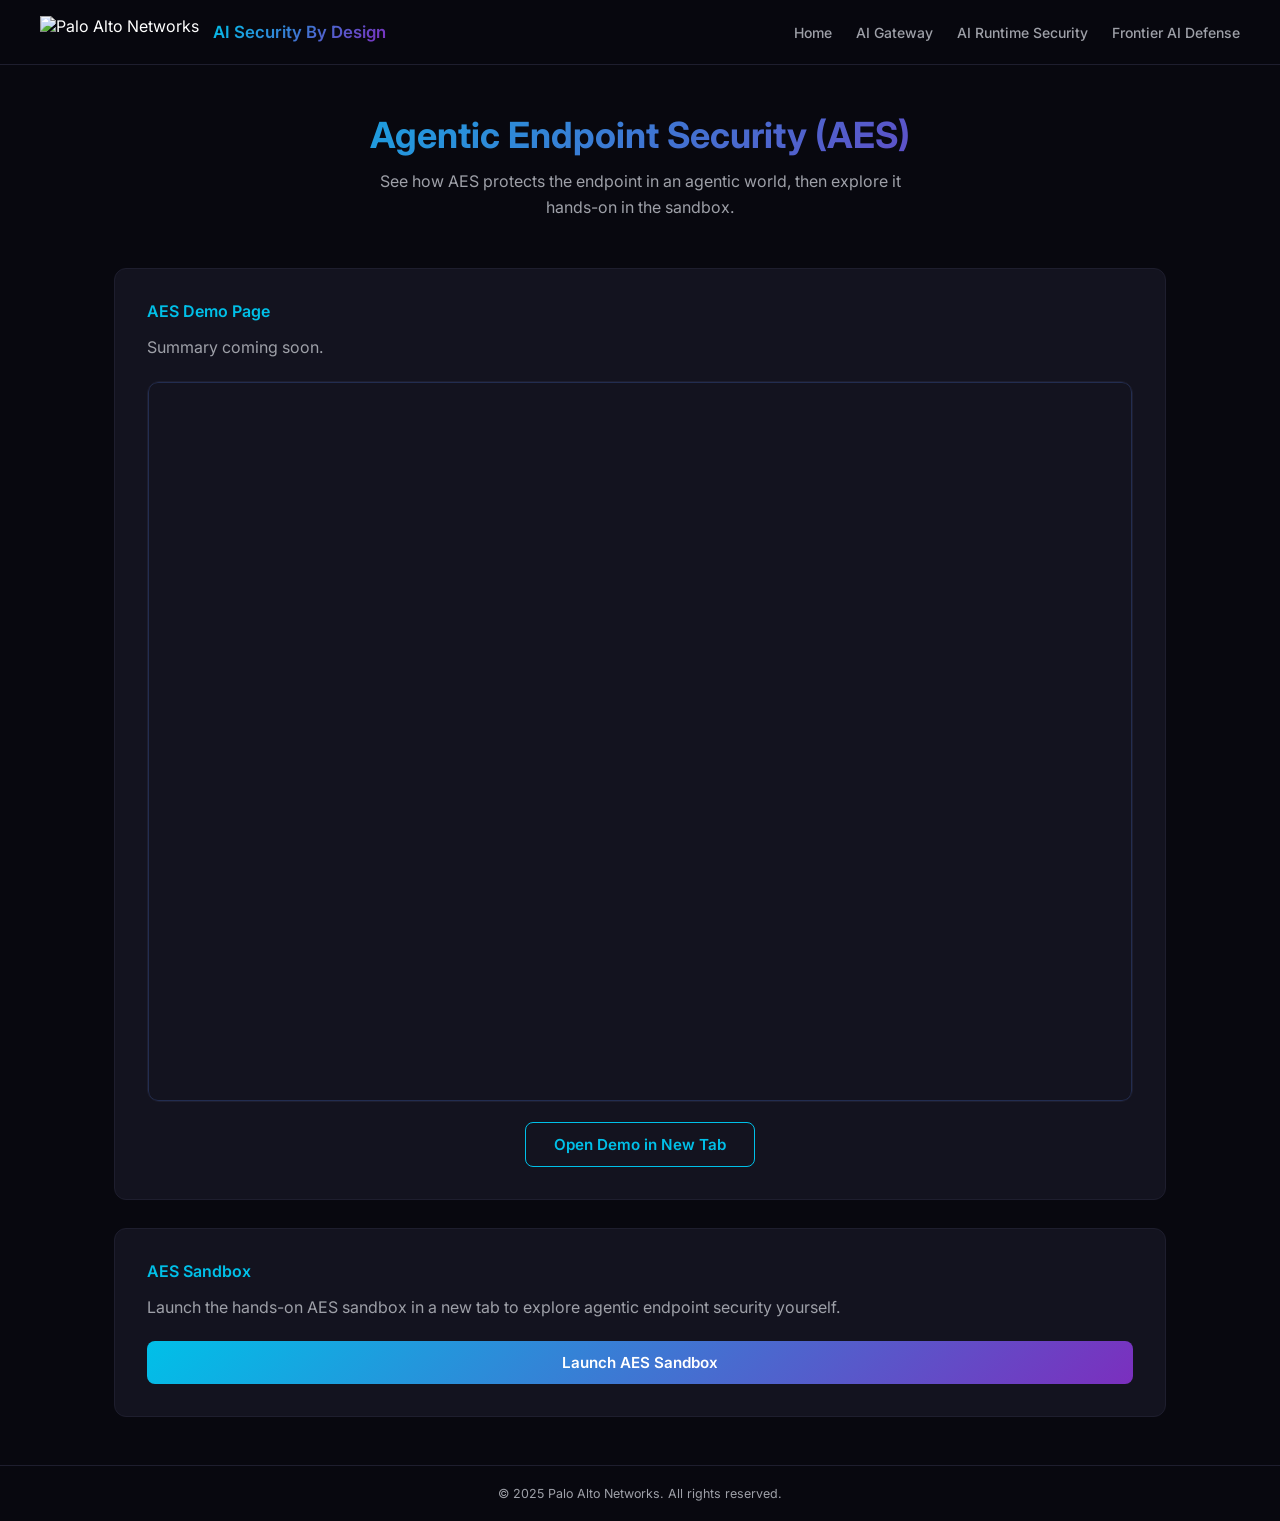
==== aes.html @ 86a7da6d "Rebuild as AI Security By Design site; add GitHub Pages workflow Replace the CTF event flow with the" ====
<!DOCTYPE html>
<html lang="en">
<head>
  <meta charset="UTF-8" />
  <meta name="viewport" content="width=device-width, initial-scale=1.0" />
  <title>Palo Alto Networks AI Security By Design — Agentic Endpoint Security</title>
  <link rel="icon" type="image/png" href="assets/images/PAN-Color.png" />
  <link rel="stylesheet" href="assets/css/styles.css?v=3" />
</head>
<body>
  <nav>
    <img src="assets/images/PAN-Color.png" alt="Palo Alto Networks" class="logo" />
    <a class="site-title" href="index.html">AI Security By Design</a>
    <div class="nav-links">
      <a href="index.html">Home</a>
      <a href="ai-gateway.html">AI Gateway</a>
      <a href="ai-runtime-security.html">AI Runtime Security</a>
      <a href="frontier-ai-defense.html">Frontier AI Defense</a>
    </div>
  </nav>

  <main>
    <div class="page-header">
      <h1>Agentic Endpoint Security (AES)</h1>
      <p>See how AES protects the endpoint in an agentic world, then explore it hands-on in the sandbox.</p>
    </div>

    <div class="card" style="margin-bottom:28px;">
      <p style="font-weight:600;margin-bottom:14px;color:var(--cyan);">AES Demo Page</p>
      <p style="color:var(--muted);margin-bottom:20px;line-height:1.6;">Summary coming soon.</p>
      <div class="embed-wrap" style="margin-bottom:0;">
        <iframe loading="lazy"
          src="https://launch.paloaltonetworks.com/palo-alto-networks/2vamrwxyzpvwdsyemf4xps"
          allow="fullscreen"
          allowfullscreen
          style="display:block;width:100%;aspect-ratio:1.3675/1;border:1px solid rgba(63,95,172,0.35);box-shadow:0px 0px 18px rgba(26,19,72,0.15);border-radius:10px;box-sizing:border-box;">
        </iframe>
      </div>
      <div class="cta-row" style="margin-top:20px;">
        <a href="https://launch.paloaltonetworks.com/palo-alto-networks/2vamrwxyzpvwdsyemf4xps" target="_blank" class="btn btn-outline">Open Demo in New Tab</a>
      </div>
    </div>

    <div class="card">
      <p style="font-weight:600;margin-bottom:14px;color:var(--cyan);">AES Sandbox</p>
      <p style="color:var(--muted);margin-bottom:20px;line-height:1.6;">Launch the hands-on AES sandbox in a new tab to explore agentic endpoint security yourself.</p>
      <div class="cta-row" style="margin-top:0;">
        <a href="https://launch.paloaltonetworks.com/palo-alto-networks/dtfz27x3j2wezfw4sh36rz" target="_blank" class="btn btn-primary">Launch AES Sandbox</a>
      </div>
    </div>
  </main>

  <footer>
    &copy; 2025 Palo Alto Networks. All rights reserved.
  </footer>
</body>
</html>
---- assets/css/styles.css ----
@import url('https://fonts.googleapis.com/css2?family=Inter:wght@300;400;500;600;700&display=swap');

*, *::before, *::after { box-sizing: border-box; margin: 0; padding: 0; }

:root {
  --bg:        #08080F;
  --surface:   #13131F;
  --border:    #1E1E2E;
  --cyan:      #00C0E8;
  --purple:    #7B2FBE;
  --gradient:  linear-gradient(135deg, #00C0E8, #7B2FBE);
  --text:      #FFFFFF;
  --muted:     #9EA0A8;
  --radius:    12px;
  --font:      'Inter', system-ui, sans-serif;
}

html { font-size: 16px; }

body {
  background: var(--bg);
  color: var(--text);
  font-family: var(--font);
  min-height: 100vh;
  display: flex;
  flex-direction: column;
}

/* ── Nav ── */
nav {
  display: flex;
  align-items: center;
  gap: 14px;
  padding: 16px 40px;
  border-bottom: 1px solid var(--border);
  background: rgba(8,8,15,0.85);
  backdrop-filter: blur(12px);
  position: sticky;
  top: 0;
  z-index: 100;
}

nav img.logo { height: 32px; object-fit: contain; }

nav .site-title {
  font-size: 1.05rem;
  font-weight: 600;
  background: var(--gradient);
  -webkit-background-clip: text;
  -webkit-text-fill-color: transparent;
  background-clip: text;
  text-decoration: none;
}

nav .nav-links { margin-left: auto; display: flex; gap: 24px; }
nav .nav-links a {
  color: var(--muted);
  text-decoration: none;
  font-size: 0.875rem;
  font-weight: 500;
  transition: color 0.2s;
}
nav .nav-links a:hover { color: var(--cyan); }

/* ── Main ── */
main {
  flex: 1;
  width: 100%;
  max-width: 1100px;
  margin: 0 auto;
  padding: 48px 24px;
}

/* ── Page header ── */
.page-header {
  text-align: center;
  margin-bottom: 48px;
}
.page-header h1 {
  font-size: 2.25rem;
  font-weight: 700;
  background: var(--gradient);
  -webkit-background-clip: text;
  -webkit-text-fill-color: transparent;
  background-clip: text;
  margin-bottom: 12px;
}
.page-header p {
  color: var(--muted);
  font-size: 1rem;
  max-width: 560px;
  margin: 0 auto;
  line-height: 1.6;
}

/* ── Card ── */
.card {
  background: var(--surface);
  border: 1px solid var(--border);
  border-radius: var(--radius);
  padding: 32px;
}

/* ── Form ── */
.form-group { margin-bottom: 20px; }
.form-group label {
  display: block;
  font-size: 0.875rem;
  font-weight: 500;
  margin-bottom: 8px;
  color: var(--muted);
}
.form-group input {
  width: 100%;
  background: var(--bg);
  border: 1px solid var(--border);
  border-radius: 8px;
  padding: 12px 16px;
  color: var(--text);
  font-family: var(--font);
  font-size: 0.95rem;
  outline: none;
  transition: border-color 0.2s;
}
.form-group input:focus { border-color: var(--cyan); }
.form-group input::placeholder { color: #4a4a5a; }

.form-note {
  font-size: 0.8rem;
  color: var(--muted);
  margin-top: 6px;
  line-height: 1.5;
}

/* ── Buttons ── */
.btn {
  display: inline-flex;
  align-items: center;
  justify-content: center;
  gap: 8px;
  padding: 12px 28px;
  border-radius: 8px;
  font-family: var(--font);
  font-size: 0.95rem;
  font-weight: 600;
  cursor: pointer;
  text-decoration: none;
  transition: opacity 0.2s, transform 0.15s;
  border: none;
}
.btn:hover { opacity: 0.88; transform: translateY(-1px); }
.btn:active { transform: translateY(0); }

.btn-primary {
  background: var(--gradient);
  color: #fff;
  width: 100%;
}

.btn-outline {
  background: transparent;
  border: 1px solid var(--cyan);
  color: var(--cyan);
}

.btn-secondary {
  background: var(--surface);
  border: 1px solid var(--border);
  color: var(--text);
}

/* ── Section label ── */
.section-label {
  font-size: 0.72rem;
  font-weight: 600;
  text-transform: uppercase;
  letter-spacing: 0.1em;
  color: var(--muted);
  margin-bottom: 20px;
  text-align: center;
}

/* ── Menu grid ── */
.menu-grid {
  display: grid;
  grid-template-columns: repeat(auto-fit, 240px);
  gap: 24px;
  justify-content: center;
}

.menu-card {
  background: var(--surface);
  border: 1px solid var(--border);
  border-radius: var(--radius);
  padding: 36px 24px;
  text-decoration: none;
  display: flex;
  flex-direction: column;
  align-items: center;
  gap: 16px;
  transition: border-color 0.2s, transform 0.2s, box-shadow 0.2s;
  aspect-ratio: 1 / 1;
  justify-content: center;
  text-align: center;
}
.menu-card:hover {
  border-color: var(--cyan);
  transform: translateY(-4px);
  box-shadow: 0 12px 32px rgba(0,192,232,0.12);
}
.menu-card .card-icon {
  width: 52px;
  height: 52px;
  border-radius: 14px;
  background: var(--gradient);
  display: flex;
  align-items: center;
  justify-content: center;
  font-size: 1.5rem;
}
.menu-card .card-label {
  font-size: 1rem;
  font-weight: 600;
  color: var(--text);
  line-height: 1.4;
}
.menu-card .card-sub {
  font-size: 0.8rem;
  color: var(--muted);
}
.menu-card--disabled {
  opacity: 0.4;
  cursor: default;
  pointer-events: none;
}

/* ── Graphic link ── */
.graphic-link {
  display: block;
  max-width: 560px;
  margin: 0 auto 28px;
  border-radius: var(--radius);
  overflow: hidden;
  border: 1px solid rgba(63,95,172,0.35);
  box-shadow: 0px 0px 18px rgba(26,19,72,0.15);
  transition: transform 0.2s, box-shadow 0.2s;
}
.graphic-link:hover {
  transform: translateY(-2px);
  box-shadow: 0 12px 32px rgba(0,192,232,0.15);
}
.graphic-link img {
  display: block;
  width: 100%;
}

/* ── Embed container ── */
.embed-wrap {
  border-radius: var(--radius);
  overflow: hidden;
  border: 1px solid var(--border);
  background: var(--surface);
  margin-bottom: 32px;
}

/* ── CTA row ── */
.cta-row {
  display: flex;
  gap: 16px;
  flex-wrap: wrap;
  justify-content: center;
  margin-top: 32px;
}
.cta-row .btn { min-width: 200px; }

/* ── Banner ── */
.banner {
  background: linear-gradient(135deg, rgba(0,192,232,0.12), rgba(123,47,190,0.12));
  border: 1px solid rgba(0,192,232,0.3);
  border-radius: var(--radius);
  padding: 20px 28px;
  margin-bottom: 28px;
  font-size: 0.95rem;
  line-height: 1.6;
  color: var(--text);
}
.banner strong { color: var(--cyan); }

/* ── Scoreboard ── */
.scoreboard-table {
  width: 100%;
  border-collapse: collapse;
  font-size: 0.9rem;
}
.scoreboard-table th {
  text-align: left;
  padding: 12px 16px;
  color: var(--muted);
  font-weight: 500;
  font-size: 0.8rem;
  text-transform: uppercase;
  letter-spacing: 0.06em;
  border-bottom: 1px solid var(--border);
}
.scoreboard-table td {
  padding: 14px 16px;
  border-bottom: 1px solid var(--border);
}
.scoreboard-table tr:last-child td { border-bottom: none; }
.scoreboard-table tr:hover td { background: rgba(255,255,255,0.03); }

.rank-badge {
  display: inline-flex;
  align-items: center;
  justify-content: center;
  width: 28px;
  height: 28px;
  border-radius: 50%;
  font-weight: 700;
  font-size: 0.8rem;
}
.rank-1 { background: linear-gradient(135deg,#FFD700,#FFA500); color:#000; }
.rank-2 { background: linear-gradient(135deg,#C0C0C0,#A8A8A8); color:#000; }
.rank-3 { background: linear-gradient(135deg,#CD7F32,#A0522D); color:#fff; }
.rank-other { background: var(--border); color: var(--muted); }

.score-pill {
  display: inline-block;
  padding: 3px 10px;
  border-radius: 20px;
  background: rgba(0,192,232,0.15);
  color: var(--cyan);
  font-weight: 600;
  font-size: 0.85rem;
}

.refresh-note {
  text-align: right;
  font-size: 0.75rem;
  color: var(--muted);
  margin-top: 12px;
}

/* ── Status / error ── */
.status-center {
  display: flex;
  flex-direction: column;
  align-items: center;
  justify-content: center;
  gap: 16px;
  min-height: 220px;
  color: var(--muted);
  font-size: 0.9rem;
}

.error-page {
  display: flex;
  flex-direction: column;
  align-items: center;
  justify-content: center;
  flex: 1;
  text-align: center;
  gap: 24px;
  padding: 48px 24px;
}
.error-page h1 {
  font-size: 2rem;
  font-weight: 700;
}
.error-icon {
  font-size: 3.5rem;
}

/* ── Footer ── */
footer {
  text-align: center;
  padding: 20px;
  color: var(--muted);
  font-size: 0.78rem;
  border-top: 1px solid var(--border);
}

/* ── Responsive ── */
@media (max-width: 600px) {
  nav { padding: 14px 20px; }
  main { padding: 32px 16px; }
  .page-header h1 { font-size: 1.6rem; }
  .cta-row { flex-direction: column; align-items: stretch; }
  .cta-row .btn { min-width: unset; }
}
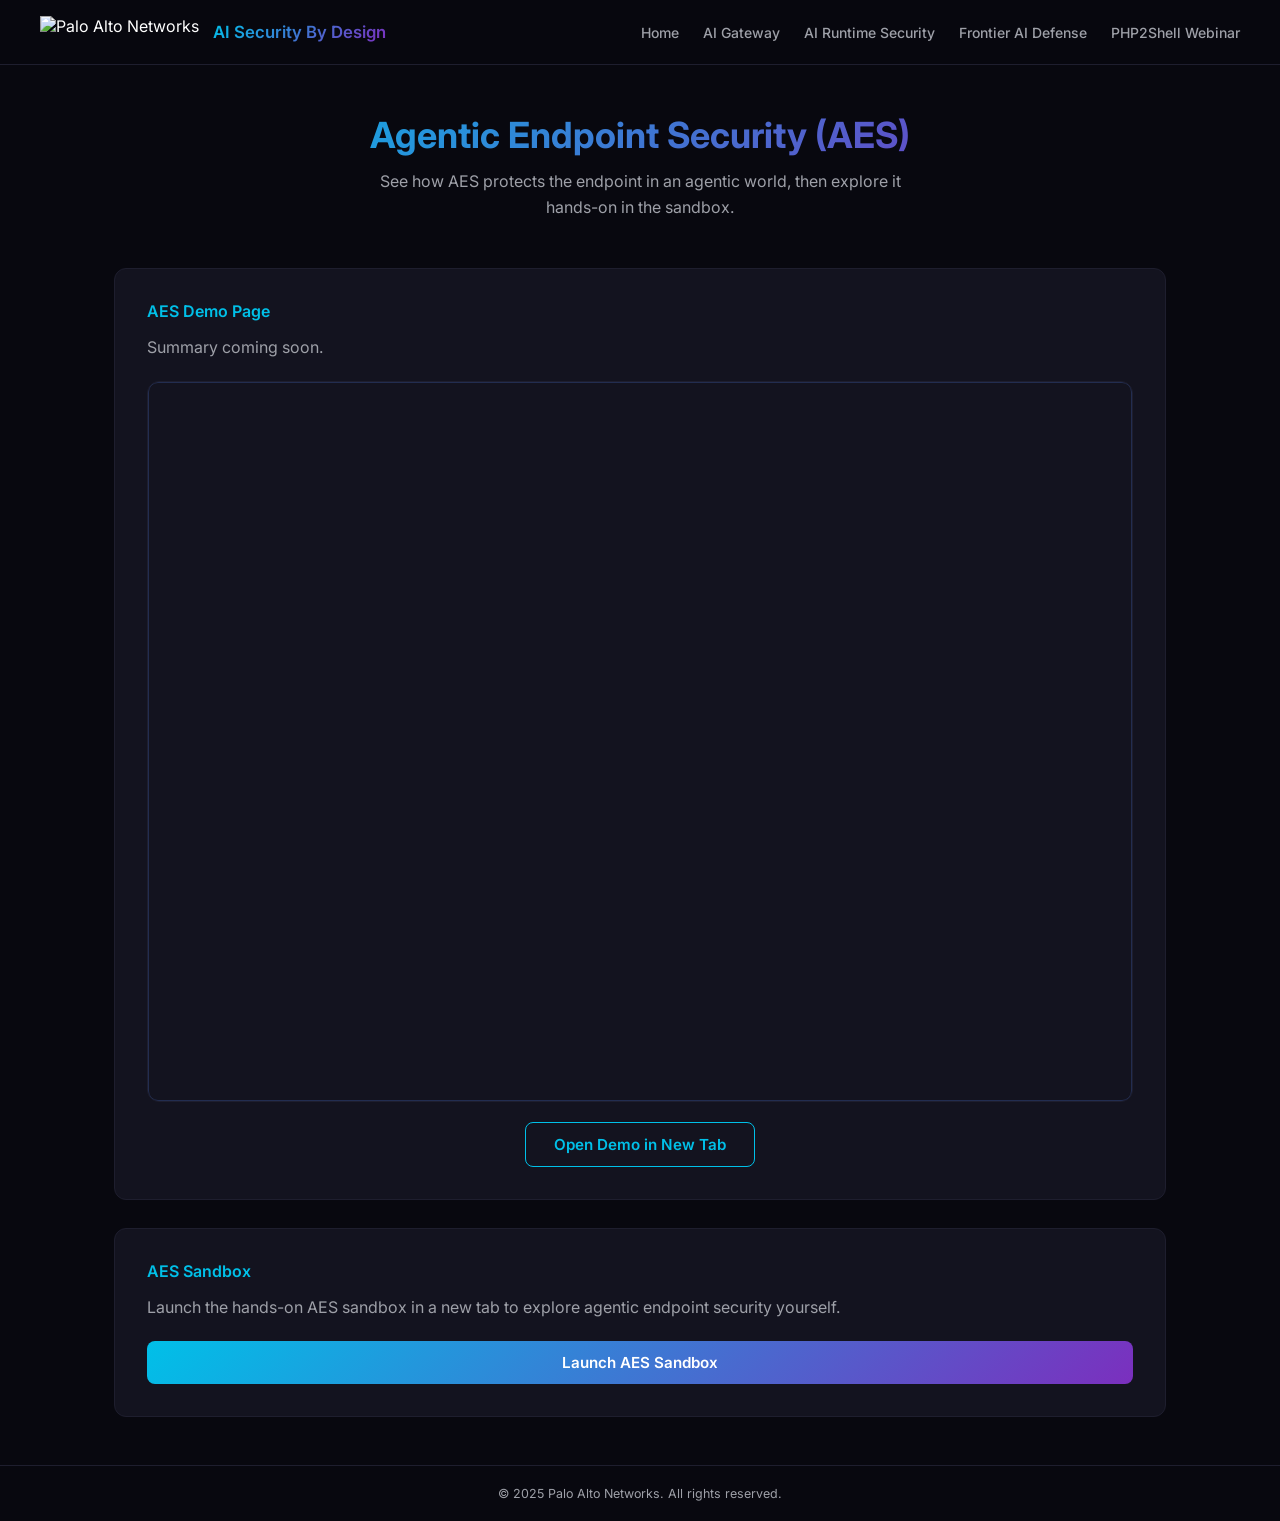
==== commit 1f8a55e8: "php2shell content added" ====
--- a/aes.html
+++ b/aes.html
@@ -5,7 +5,7 @@
   <meta name="viewport" content="width=device-width, initial-scale=1.0" />
   <title>Palo Alto Networks AI Security By Design — Agentic Endpoint Security</title>
   <link rel="icon" type="image/png" href="assets/images/PAN-Color.png" />
-  <link rel="stylesheet" href="assets/css/styles.css?v=3" />
+  <link rel="stylesheet" href="assets/css/styles.css?v=6" />
 </head>
 <body>
   <nav>
@@ -16,6 +16,7 @@
       <a href="ai-gateway.html">AI Gateway</a>
       <a href="ai-runtime-security.html">AI Runtime Security</a>
       <a href="frontier-ai-defense.html">Frontier AI Defense</a>
+      <a href="php2shell-webinar.html">PHP2Shell Webinar</a>
     </div>
   </nav>
 
--- a/assets/css/styles.css
+++ b/assets/css/styles.css
@@ -263,6 +263,60 @@
   margin-bottom: 32px;
 }
 
+/* ── Slideshow ── */
+.slideshow { margin-bottom: 32px; }
+.slideshow-frame {
+  position: relative;
+  border: 1px solid rgba(63,95,172,0.35);
+  box-shadow: 0px 0px 18px rgba(26,19,72,0.15);
+  border-radius: 10px;
+  overflow: hidden;
+  background: #000;
+  aspect-ratio: 1920/1080;
+}
+.slideshow .slide {
+  display: block;
+  width: 100%;
+  height: 100%;
+  object-fit: contain;
+  cursor: pointer;
+}
+.slideshow .slide[hidden] { display: none; }
+.slide-nav {
+  position: absolute;
+  top: 50%;
+  transform: translateY(-50%);
+  width: 44px;
+  height: 44px;
+  border-radius: 50%;
+  border: 1px solid var(--border);
+  background: rgba(10,10,18,0.7);
+  color: var(--text);
+  font-size: 1.6rem;
+  line-height: 1;
+  cursor: pointer;
+  transition: border-color 0.2s, color 0.2s;
+}
+.slide-nav:hover { border-color: var(--cyan); color: var(--cyan); }
+.slide-prev { left: 12px; }
+.slide-next { right: 12px; }
+.slide-dots {
+  display: flex;
+  justify-content: center;
+  gap: 10px;
+  margin-top: 14px;
+}
+.slide-dots button {
+  width: 10px;
+  height: 10px;
+  padding: 0;
+  border-radius: 50%;
+  border: none;
+  background: var(--border);
+  cursor: pointer;
+}
+.slide-dots button[aria-current="true"] { background: var(--cyan); }
+
 /* ── CTA row ── */
 .cta-row {
   display: flex;
@@ -371,6 +425,45 @@
   font-size: 3.5rem;
 }
 
+/* ── Webinar script (php2shell-webinar.html, rendered from Markdown) ── */
+.script { line-height: 1.7; color: #D8D9DE; }
+.script h2 {
+  font-size: 1.4rem;
+  color: var(--cyan);
+  margin: 40px 0 16px;
+  padding-top: 24px;
+  border-top: 1px solid var(--border);
+}
+.script h2:first-child { margin-top: 0; padding-top: 0; border-top: none; }
+.script h3 { font-size: 1.1rem; margin: 28px 0 12px; color: var(--text); }
+.script p, .script ul, .script ol { margin-bottom: 16px; }
+.script ul, .script ol { padding-left: 24px; }
+.script li { margin-bottom: 8px; }
+.script li > ol, .script li > ul { margin-top: 8px; margin-bottom: 0; }
+.script li > p { margin-bottom: 8px; }
+.script strong { color: var(--text); }
+.script a { color: var(--cyan); }
+.script blockquote { margin: 0 0 16px; padding: 10px 16px; border-left: 3px solid var(--border); color: var(--muted); }
+.script blockquote p { margin: 0; }
+.script blockquote.cue {
+  display: inline-block;
+  border-left: 3px solid #F5C518;
+  background: rgba(245,197,24,0.12);
+  border-radius: 6px;
+  font-size: 0.8rem;
+  letter-spacing: 0.03em;
+}
+.script blockquote.cue strong { color: #F5C518; }
+.script video.slide-video {
+  display: block;
+  width: 100%;
+  aspect-ratio: 1920/1080;
+  border: 1px solid rgba(63,95,172,0.35);
+  border-radius: 10px;
+  background: #000;
+  margin: 0;
+}
+
 /* ── Footer ── */
 footer {
   text-align: center;
@@ -382,7 +475,8 @@
 
 /* ── Responsive ── */
 @media (max-width: 600px) {
-  nav { padding: 14px 20px; }
+  nav { padding: 14px 20px; flex-wrap: wrap; }
+  nav .nav-links { flex-wrap: wrap; gap: 8px 16px; margin-left: 0; }
   main { padding: 32px 16px; }
   .page-header h1 { font-size: 1.6rem; }
   .cta-row { flex-direction: column; align-items: stretch; }
